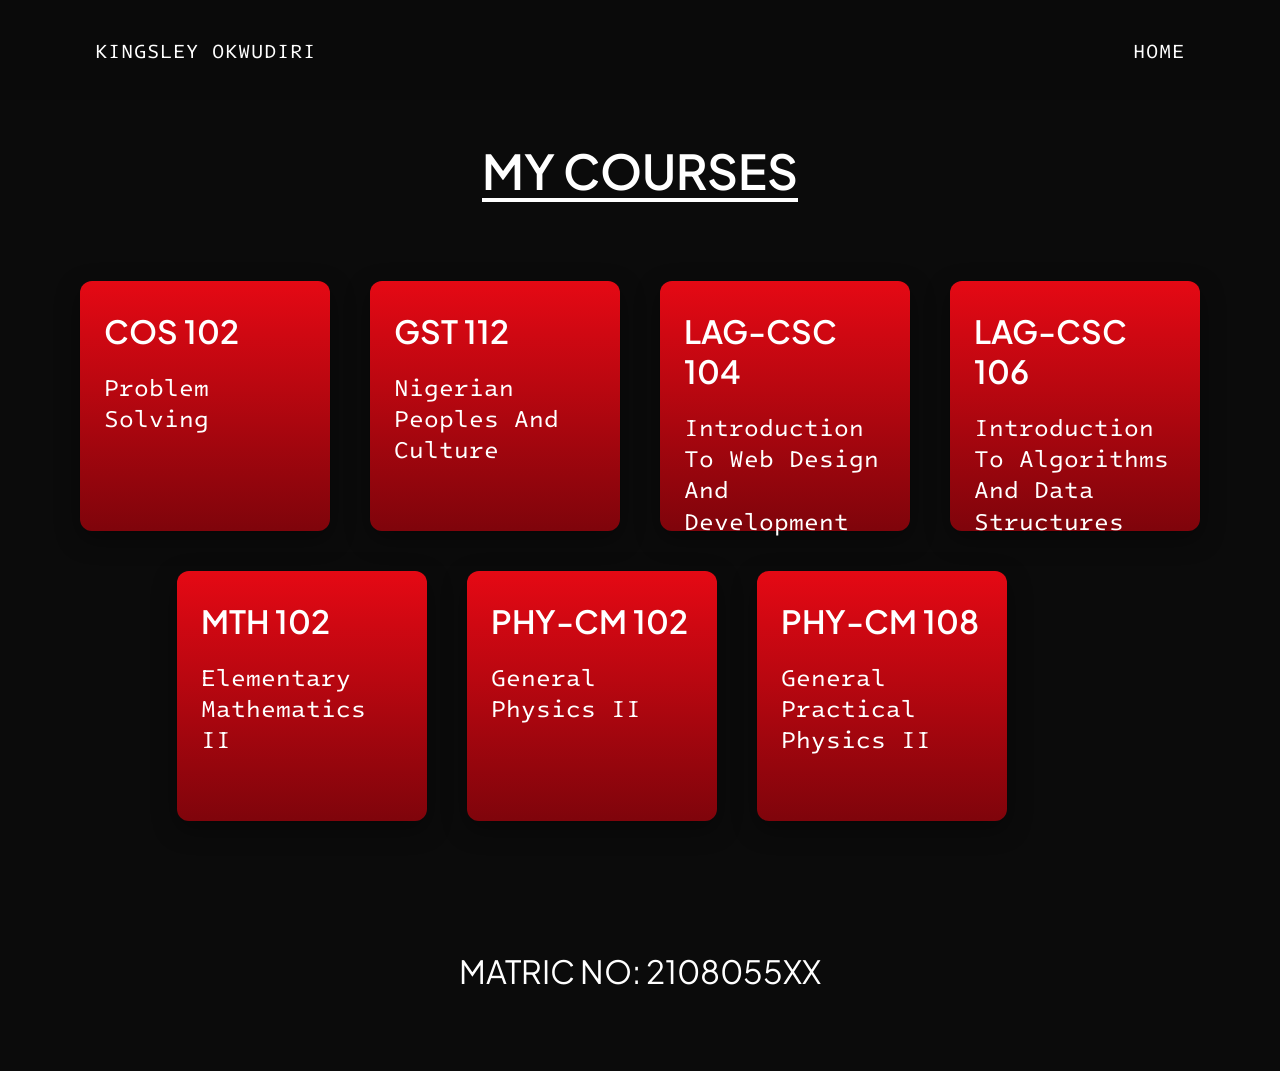
==== index.html @ b707a672 "Add files via upload" ====
<!DOCTYPE html>
<html lang="en">
<head>
    <meta charset="UTF-8">
    <meta name="viewport" content="width=device-width, initial-scale=1.0">
    <link rel="preconnect" href="https://fonts.googleapis.com">
    <link rel="preconnect" href="https://fonts.gstatic.com" crossorigin>
    <link href="https://fonts.googleapis.com/css2?family=Intel+One+Mono:wght@400;700&family=Plus+Jakarta+Sans:wght@200;400;500;600;700&display=swap" rel="stylesheet">
    <link href="./css/main.css" rel="stylesheet" />
    <title>Kingsley Okwudiri | Courses</title>
</head>
<body>

    <div class="portfolio-container courses-page">
        
        <header class="portfolio-header">
            <div class="logo-container">
                <span class="logo-link">KINGSLEY OKWUDIRI</span>
            </div>
            <nav class="navigation">
                <a href="home.html" class="nav-link">HOME</a>
            </nav>
        </header>

        <main class="portfolio-main">
            <h2 class="page-title">MY COURSES</h2>

            <div class="courses-grid">
                <div class="course-card">
                    <div class="course-code">COS 102</div>
                    <div class="course-title">Problem Solving</div>
                </div>
                <div class="course-card">
                    <div class="course-code">GST 112</div>
                    <div class="course-title">Nigerian Peoples And Culture</div>
                </div>
                <div class="course-card">
                    <div class="course-code">LAG-CSC 104</div>
                    <div class="course-title">Introduction To Web Design And Development</div>
                </div>
                <div class="course-card">
                    <div class="course-code">LAG-CSC 106</div>
                    <div class="course-title">Introduction To Algorithms And Data Structures</div>
                </div>
                <div class="course-card">
                    <div class="course-code">MTH 102</div>
                    <div class="course-title">Elementary Mathematics II</div>
                </div>
                <div class="course-card">
                    <div class="course-code">PHY-CM 102</div>
                    <div class="course-title">General Physics II</div>
                </div>
                <div class="course-card">
                    <div class="course-code">PHY-CM 108</div>
                    <div class="course-title">General Practical Physics II</div>
                </div>
            </div>

            <div class="portfolio-footer">
                <div class="matric-number">MATRIC NO: 2108055XX</div>
            </div>
        </main>

    </div>

</body>
</html>
---- css/main.css ----
/* ==========================================================================
   1. RESET & GLOBAL BACKGROUNDS
   ========================================================================== */
* {
  box-sizing: border-box;
  margin: 0;
  padding: 0;
}

body {
  font-size: 14px;
  background-color: #0b0b0b; 
  color: #ffffff;
  min-height: 100vh;
  display: flex;
  flex-direction: column;
  align-items: center;
  overflow-x: hidden;
}

/* ==========================================================================
   2. SHARED SITE MAIN WRAPPER & HEADER
   ========================================================================== */
.portfolio-container {
  width: 100%;
  display: flex;
  flex-direction: column;
  align-items: center;
  min-height: 100vh;
}

.portfolio-header {
  width: 100%;
  display: flex;
  justify-content: space-between;
  align-items: center;
  background-color: #0a0a0a; 
  padding: 36px 95px;
  position: relative;
  z-index: 100;
}

/* Base header layout variables with a smooth 0.3-second transition added back */
.logo-link, .navigation .nav-link {
  font-family: 'Intel One Mono', monospace !important;
  font-weight: 400;
  font-size: 20px;
  color: #ffffff;
  text-decoration: none;
  letter-spacing: 1px;
  transition: color 0.3s ease;
}

/* Active navigational link handles the red hover effect smoothly */
.navigation .nav-link:hover {
  color: #e50914; 
}

/* Static span text rule ensures the title remains white on hover */
span.logo-link:hover {
  color: #ffffff !important;
  cursor: default;
}

/* ==========================================================================
   3. COURSES PAGE LAYOUT & GRID DYNAMICS
   ========================================================================== */
.portfolio-main {
  width: 100%;
  max-width: 1200px;
  display: flex;
  flex-direction: column;
  align-items: center;
  padding: 40px 20px;
}

.page-title {
  font-family: 'Plus Jakarta Sans', sans-serif;
  font-weight: 600;
  font-size: 48px;
  color: #ffffff;
  text-decoration: underline;
  text-underline-offset: 8px;
  margin-bottom: 80px;
  text-align: center;
}

.courses-grid {
  display: grid;
  grid-template-columns: repeat(12, 1fr); 
  gap: 40px; 
  width: 100%;
  max-width: 1120px; 
  margin: 0 auto 90px auto;
}

.courses-grid .course-card:nth-child(-n+4) {
  grid-column: span 3;
}

.courses-grid .course-card:nth-child(5) {
  grid-column: 2 / span 3; 
}

.courses-grid .course-card:nth-child(6),
.courses-grid .course-card:nth-child(7) {
  grid-column: span 3;
}

.course-card {
  width: 250px;
  height: 250px;
  background: linear-gradient(180deg, #e50914 0%, #7f040b 100%); 
  border-radius: 12px;
  padding: 30px 24px;
  display: flex;
  flex-direction: column;
  justify-content: flex-start;
  align-items: flex-start;
  box-shadow: 0 8px 24px rgba(0, 0, 0, 0.4);
}

.course-code {
  font-family: 'Plus Jakarta Sans', sans-serif;
  font-weight: 600;
  font-size: 32px;
  color: #ffffff;
  margin-bottom: 20px;
}

.course-title {
  font-family: 'Intel One Mono', monospace;
  font-weight: 400;
  font-size: 24px;
  color: #ffffff;
  line-height: 1.3;
}

.portfolio-footer {
  width: 100%;
  text-align: center;
  padding: 40px 0;
  margin-top: auto;
}

.matric-number {
  font-family: 'Plus Jakarta Sans', sans-serif;
  font-weight: 400;
  font-size: 32px;
  color: #ffffff;
}

/* ==========================================================================
   4. RESPONSIVE VIEWPORT BREAKPOINTS (COURSES ONLY)
   ========================================================================== */
@media (max-width: 1160px) {
  .portfolio-header { padding: 30px 40px; }
  .courses-grid { grid-template-columns: repeat(auto-fit, 250px); justify-content: center; }
  .courses-grid .course-card:nth-child(n) { grid-column: auto !important; }
}

@media (max-width: 600px) {
  .portfolio-header { padding: 20px 30px; flex-direction: row; justify-content: space-between; }
  .logo-link, .navigation .nav-link { font-size: 14px; }
  .page-title { font-size: 32px; margin-bottom: 50px; }
  .courses-grid { grid-template-columns: 250px; gap: 24px; justify-content: center; }
  .matric-number { font-size: 22px; }
}
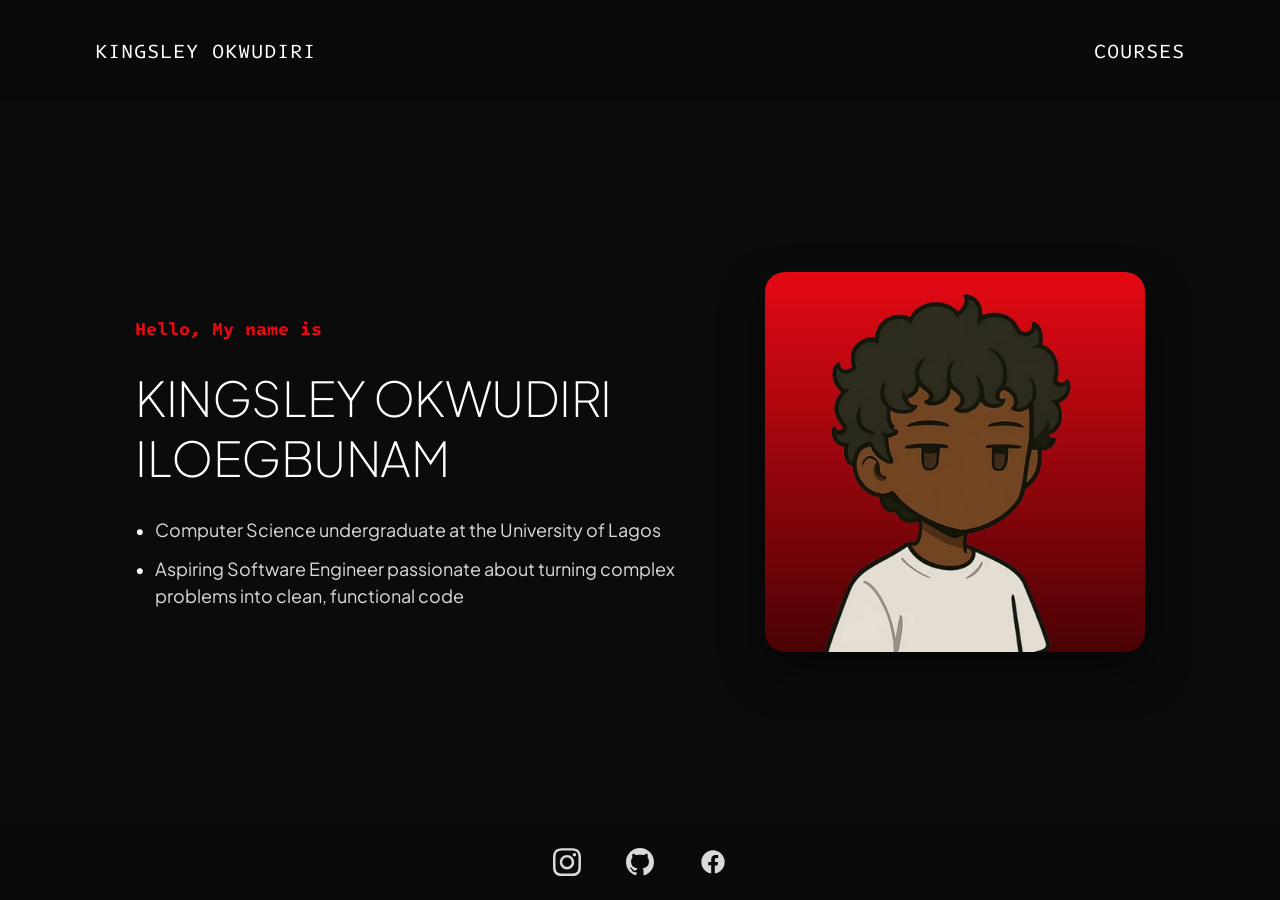
==== commit 3258fb2b: "Update link to courses page in navigation" ====
--- a/index.html
+++ b/index.html
@@ -6,62 +6,56 @@
     <link rel="preconnect" href="https://fonts.googleapis.com">
     <link rel="preconnect" href="https://fonts.gstatic.com" crossorigin>
     <link href="https://fonts.googleapis.com/css2?family=Intel+One+Mono:wght@400;700&family=Plus+Jakarta+Sans:wght@200;400;500;600;700&display=swap" rel="stylesheet">
-    <link href="./css/main.css" rel="stylesheet" />
-    <title>Kingsley Okwudiri | Courses</title>
+    <link href="./css/style.css" rel="stylesheet" />
+    <title>Kingsley Okwudiri | Home</title>
 </head>
 <body>
 
-    <div class="portfolio-container courses-page">
+    <div class="portfolio-container home-page">
         
         <header class="portfolio-header">
             <div class="logo-container">
                 <span class="logo-link">KINGSLEY OKWUDIRI</span>
             </div>
             <nav class="navigation">
-                <a href="home.html" class="nav-link">HOME</a>
+                <a href="courses.html" class="nav-link">COURSES</a>
             </nav>
         </header>
 
-        <main class="portfolio-main">
-            <h2 class="page-title">MY COURSES</h2>
-
-            <div class="courses-grid">
-                <div class="course-card">
-                    <div class="course-code">COS 102</div>
-                    <div class="course-title">Problem Solving</div>
-                </div>
-                <div class="course-card">
-                    <div class="course-code">GST 112</div>
-                    <div class="course-title">Nigerian Peoples And Culture</div>
-                </div>
-                <div class="course-card">
-                    <div class="course-code">LAG-CSC 104</div>
-                    <div class="course-title">Introduction To Web Design And Development</div>
-                </div>
-                <div class="course-card">
-                    <div class="course-code">LAG-CSC 106</div>
-                    <div class="course-title">Introduction To Algorithms And Data Structures</div>
-                </div>
-                <div class="course-card">
-                    <div class="course-code">MTH 102</div>
-                    <div class="course-title">Elementary Mathematics II</div>
-                </div>
-                <div class="course-card">
-                    <div class="course-code">PHY-CM 102</div>
-                    <div class="course-title">General Physics II</div>
-                </div>
-                <div class="course-card">
-                    <div class="course-code">PHY-CM 108</div>
-                    <div class="course-title">General Practical Physics II</div>
+        <main class="hero-section">
+            
+            <div class="intro-group">
+                <p class="greeting-text">Hello, My name is</p>
+                <h1 class="hero-title">KINGSLEY OKWUDIRI<br>ILOEGBUNAM</h1>
+                <div class="hero-subtitle-container">
+                    <p class="subtitle-line">Computer Science undergraduate at the University of Lagos</p>
+                    <p class="subtitle-line">Aspiring Software Engineer passionate about turning complex problems into clean, functional code</p>
                 </div>
             </div>
 
-            <div class="portfolio-footer">
-                <div class="matric-number">MATRIC NO: 2108055XX</div>
+            <div class="profile-graphic-container">
+                <div class="graphic-background-gradient">
+                    <img src="./images/v21_48.png" alt="Avatar Graphic" class="profile-avatar-img">
+                </div>
             </div>
+
         </main>
+
+        <footer class="social-links-footer">
+            <div class="footer-icons-wrapper">
+                <a href="https://www.instagram.com/yung_khid17/" target="_blank" class="social-icon-link">
+                    <svg viewBox="0 0 24 24"><path d="M12 2.163c3.204 0 3.584.012 4.85.07 3.252.148 4.771 1.691 4.919 4.919.058 1.265.069 1.645.069 4.849 0 3.205-.012 3.584-.069 4.849-.149 3.225-1.664 4.771-4.919 4.919-1.266.058-1.644.07-4.85.07-3.204 0-3.584-.012-4.849-.07-3.26-.149-4.771-1.699-4.919-4.92-.058-1.265-.07-1.644-.07-4.849 0-3.204.013-3.583.07-4.849.149-3.227 1.664-4.771 4.919-4.919 1.266-.057 1.645-.069 4.849-.069zm0-2c-3.259 0-3.667.014-4.947.072-4.358.2-6.78 2.618-6.98 6.98-.059 1.281-.073 1.689-.073 4.948 0 3.259.014 3.668.072 4.948.2 4.358 2.618 6.78 6.98 6.98 1.281.058 1.689.072 4.948.072 3.259 0 3.668-.014 4.948-.072 4.354-.2 6.782-2.618 6.979-6.98.059-1.28.073-1.689.073-4.948 0-3.259-.014-3.667-.072-4.947-.196-4.354-2.617-6.78-6.979-6.98-1.281-.059-1.69-.073-4.949-.073zm0 5.838c-3.403 0-6.162 2.759-6.162 6.162s2.759 6.163 6.162 6.163 6.162-2.759 6.162-6.163c0-3.403-2.759-6.162-6.162-6.162zm0 10.162c-2.209 0-4-1.79-4-4 0-2.209 1.791-4 4-4s4 1.791 4 4c0 2.21-1.791 4-4 4zm6.406-11.845c-.796 0-1.441.645-1.441 1.44s.645 1.44 1.441 1.44c.795 0 1.439-.645 1.439-1.44s-.644-1.44-1.439-1.44z"/></svg>
+                </a>
+                <a href="https://github.com/Kingsley2468" target="_blank" class="social-icon-link">
+                    <svg viewBox="0 0 24 24"><path d="M12 0c-6.626 0-12 5.373-12 12 0 5.302 3.438 9.8 8.207 11.387.599.111.793-.261.793-.577v-2.234c-3.338.726-4.033-1.416-4.033-1.416-.546-1.387-1.333-1.756-1.333-1.756-1.089-.745.083-.729.083-.729 1.205.084 1.839 1.237 1.839 1.237 1.07 1.834 2.807 1.304 3.492.997.107-.775.418-1.305.762-1.604-2.665-.305-5.467-1.334-5.467-5.931 0-1.311.469-2.381 1.236-3.221-.124-.303-.535-1.524.117-3.176 0 0 1.008-.322 3.301 1.23.957-.266 1.983-.399 3.003-.404 1.02.005 2.047.138 3.006.404 2.291-1.552 3.297-1.23 3.297-1.23.653 1.653.242 2.874.118 3.176.77.84 1.235 1.911 1.235 3.221 0 4.609-2.807 5.624-5.479 5.921.43.372.823 1.102.823 2.222v3.293c0 .319.192.694.801.576 4.765-1.589 8.199-6.086 8.199-11.386 0-6.627-5.373-12-12-12z"/></svg>
+                </a>
+                <a href="https://www.facebook.com/yungkhid17" target="_blank" class="social-icon-link">
+                    <svg viewBox="0 0 24 24"><path d="M22 12c0-5.523-4.477-10-10-10s-10 4.477-10 10c0 4.991 3.657 9.128 8.438 9.878v-6.987h-2.54v-2.891h2.54V9.797c0-2.506 1.492-3.89 3.777-3.89 1.094 0 2.238.195 2.238.195v2.46h-1.26c-1.243 0-1.63.771-1.63 1.562v1.882h2.773l-.443 2.891h-2.33v6.988C18.343 21.128 22 16.991 22 12z"/></svg>
+                </a>
+            </div>
+        </footer>
 
     </div>
 
 </body>
-</html>+</html>
--- a/css/style.css
+++ b/css/style.css
@@ -0,0 +1,229 @@
+/* ==========================================================================
+   1. RESET & GLOBAL BACKGROUNDS
+   ========================================================================== */
+* {
+  box-sizing: border-box;
+  margin: 0;
+  padding: 0;
+}
+
+body {
+  font-size: 14px;
+  background-color: #0b0b0b;
+  color: #ffffff;
+  min-height: 100vh;
+  display: flex;
+  flex-direction: column;
+  align-items: center;
+  overflow-x: hidden;
+}
+
+/* ==========================================================================
+   2. SHARED SITE MAIN WRAPPER & HEADER
+   ========================================================================== */
+.portfolio-container {
+  width: 100%;
+  display: flex;
+  flex-direction: column;
+  align-items: center;
+  min-height: 100vh;
+}
+
+.portfolio-header {
+  width: 100%;
+  display: flex;
+  justify-content: space-between;
+  align-items: center;
+  background-color: #0a0a0a; 
+  padding: 36px 95px;
+  position: relative;
+  z-index: 100;
+}
+
+/* Base header fonts with a smooth 0.3-second transition added back */
+.logo-link, .navigation .nav-link {
+  font-family: 'Intel One Mono', monospace !important;
+  font-weight: 400;
+  font-size: 20px;
+  color: #ffffff;
+  text-decoration: none;
+  letter-spacing: 1px;
+  transition: color 0.3s ease;
+}
+
+/* Active navigational link handles the red hover effect smoothly */
+.navigation .nav-link:hover {
+  color: #e50914; 
+}
+
+/* Static span text rule ensures the title remains white on hover */
+span.logo-link:hover {
+  color: #ffffff !important;
+  cursor: default;
+}
+
+/* ==========================================================================
+   3. HOME PAGE SPECIFIC HERO LAYOUT
+   ========================================================================== */
+.hero-section {
+  width: 100%;
+  max-width: 1200px;
+  display: flex;
+  flex-direction: row; 
+  justify-content: space-between;
+  align-items: center;
+  padding: 60px 95px;
+  gap: 40px;
+  flex: 1;
+  position: relative;
+  z-index: 10;
+}
+
+.intro-group {
+  max-width: 650px;
+  display: flex;
+  flex-direction: column;
+  gap: 28px;
+}
+
+.greeting-text {
+  font-family: 'Intel One Mono', monospace;
+  font-weight: 700;
+  font-size: 18px;
+  color: #e50914; 
+}
+
+.hero-title {
+  font-family: 'Plus Jakarta Sans', sans-serif;
+  font-weight: 200; 
+  font-size: 48px;
+  line-height: 1.25;
+  color: #ffffff;
+  letter-spacing: -0.5px;
+}
+
+.hero-subtitle-container {
+  display: flex;
+  flex-direction: column;
+  gap: 12px;
+}
+
+.subtitle-line {
+  font-family: 'Plus Jakarta Sans', sans-serif;
+  font-weight: 400;
+  font-size: 18px;
+  line-height: 1.5;
+  color: rgba(255, 255, 255, 0.85);
+  position: relative;
+  padding-left: 20px;
+}
+
+.subtitle-line::before {
+  content: "•";
+  position: absolute;
+  left: 0;
+  color: #ffffff;
+}
+
+.profile-graphic-container {
+  width: 380px;
+  height: 380px;
+  flex-shrink: 0;
+  position: relative;
+  z-index: 5;
+}
+
+.graphic-background-gradient {
+  width: 100%;
+  height: 100%;
+  background: linear-gradient(180deg, #e50914 0%, #4a0205 100%);
+  border-radius: 20px;
+  overflow: hidden; 
+  box-shadow: 0 20px 40px rgba(0,0,0,0.5);
+  position: relative;
+}
+
+.profile-avatar-img {
+  position: absolute;
+  bottom: 0;
+  left: 50%;
+  transform: translateX(-50%);
+  width: 100%;
+  height: auto;
+  max-height: 100%;
+  object-fit: contain;
+  display: block;
+}
+
+/* Global Footer Layout */
+.social-links-footer {
+  width: 100%;
+  background-color: #0a0a0a;
+  padding: 24px 0;
+  display: flex;
+  justify-content: center;
+  align-items: center;
+  margin-top: auto;
+  position: relative;
+  z-index: 50;
+  border-top: 1px solid rgba(255,255,255,0.02);
+}
+
+.footer-icons-wrapper {
+  display: flex;
+  gap: 45px;
+  justify-content: center;
+  align-items: center;
+}
+
+.social-icon-link {
+  width: 28px;
+  height: 28px;
+  display: inline-block;
+  opacity: 0.85;
+}
+
+.social-icon-link svg {
+  width: 100%;
+  height: 100%;
+  fill: #ffffff; 
+}
+
+.social-icon-link:hover {
+  opacity: 1;
+}
+
+/* ==========================================================================
+   4. RESPONSIVE VIEWPORT BREAKPOINTS
+   ========================================================================== */
+@media (max-width: 1160px) {
+  .portfolio-header { padding: 30px 40px; }
+  .hero-section { padding: 40px 40px; gap: 30px; }
+}
+
+@media (max-width: 900px) {
+  .hero-section {
+    flex-direction: column; 
+    text-align: center;
+    padding: 40px 20px 60px 20px;
+    gap: 35px;
+  }
+  .intro-group { align-items: center; max-width: 100%; gap: 20px; }
+  .greeting-text { font-size: 24px; }
+  .hero-title { font-size: 32px; line-height: 1.3; }
+  .hero-subtitle-container { align-items: center; gap: 14px; max-width: 365px; margin: 0 auto; }
+  .subtitle-line { padding-left: 0; font-size: 16px; line-height: 1.5; }
+  .subtitle-line::before { display: none; }
+
+  .profile-graphic-container { width: 230px; height: 230px; margin-top: 10px; }
+  .graphic-background-gradient { width: 100%; height: 100%; border-radius: 12px; }
+  .profile-avatar-img { width: 100%; height: auto; max-height: 100%; bottom: 0; left: 50%; transform: translateX(-50%); }
+}
+
+@media (max-width: 600px) {
+  .portfolio-header { padding: 20px 30px; flex-direction: row; justify-content: space-between; }
+  .logo-link, .navigation .nav-link { font-size: 14px; }
+  .social-links-footer { padding: 12px 0; height: 50px; }
+  .footer-icons-wrapper { gap: 50px; }
+  .social-icon-link { width: 26px; height: 26px; }
+}
